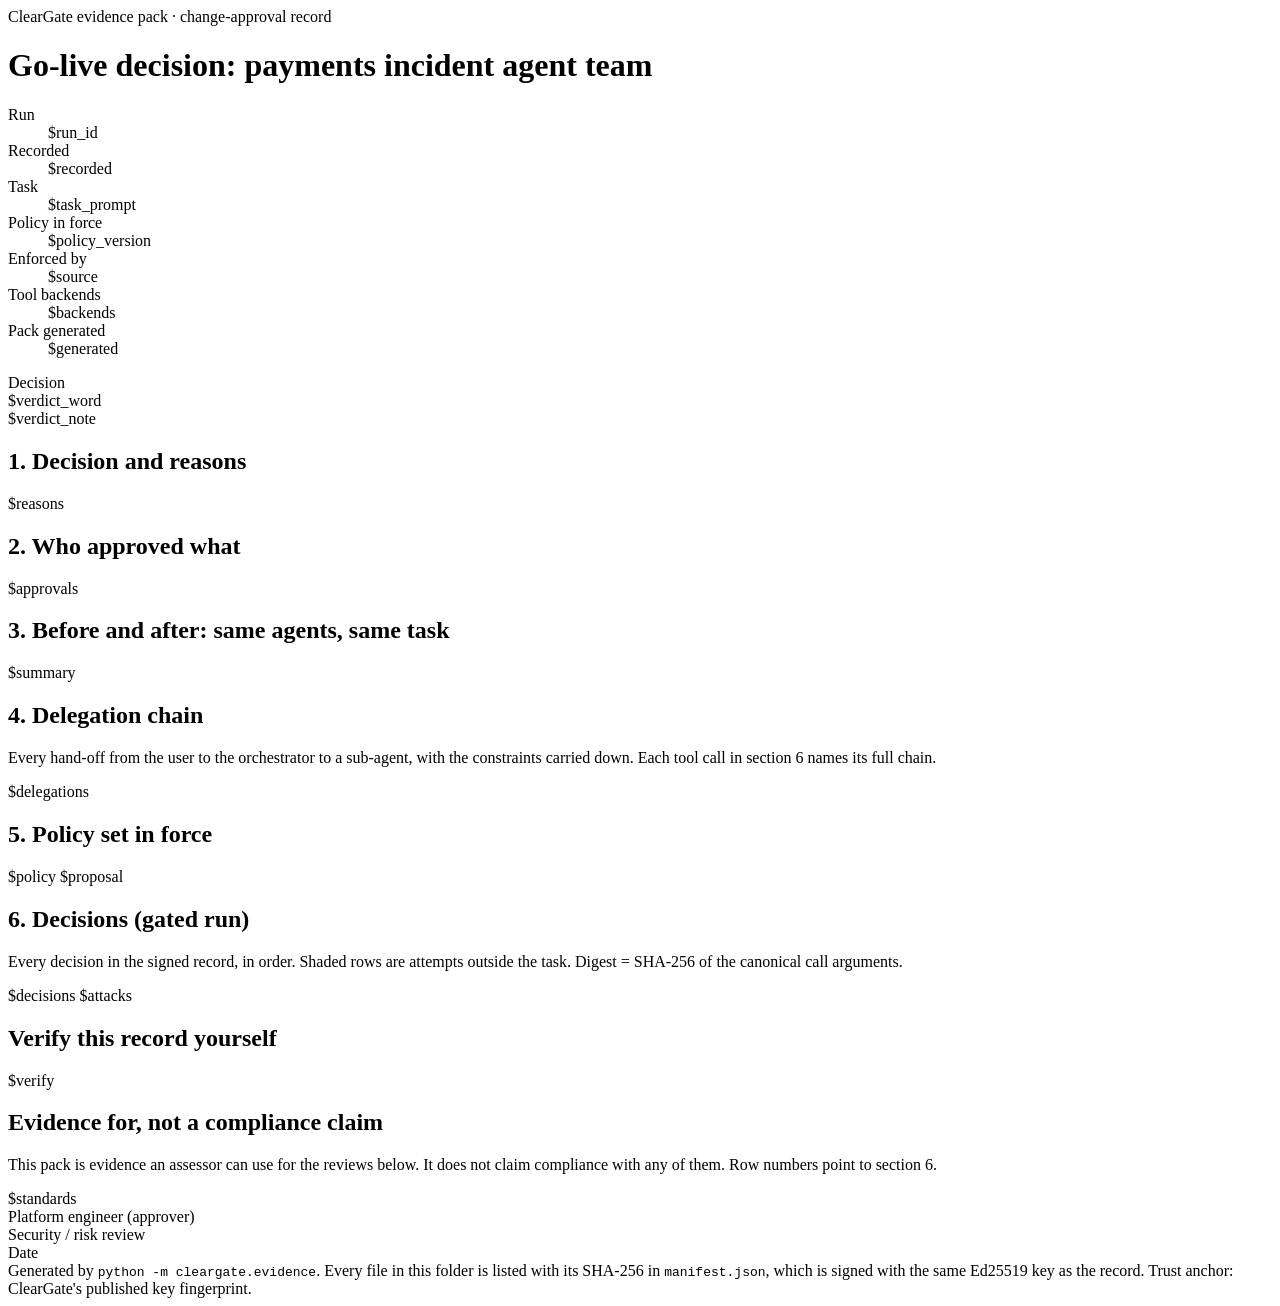
==== cleargate/evidence_templates/index.html @ 0fc77775 "feat(evidence): seal signed records and build a verifiable go-live evidence pack" ====
<!doctype html>
<html lang="en">
<head>
<meta charset="utf-8">
<meta name="viewport" content="width=device-width, initial-scale=1">
<title>Go-live decision $run_id</title>
<style>
$css
</style>
</head>
<body>
<header class="doc">
  <div>
    <div class="muted small">ClearGate evidence pack &middot; change-approval record</div>
    <h1>Go-live decision: payments incident agent team</h1>
    <dl class="meta">
      <dt>Run</dt><dd class="mono">$run_id</dd>
      <dt>Recorded</dt><dd>$recorded</dd>
      <dt>Task</dt><dd>$task_prompt</dd>
      <dt>Policy in force</dt><dd class="mono">$policy_version</dd>
      <dt>Enforced by</dt><dd>$source</dd>
      <dt>Tool backends</dt><dd>$backends</dd>
      <dt>Pack generated</dt><dd>$generated</dd>
    </dl>
  </div>
  <div class="verdict $verdict_class">
    <div class="label">Decision</div>
    <div class="value">$verdict_word</div>
    <div class="note">$verdict_note</div>
  </div>
</header>

<h2>1. Decision and reasons</h2>
$reasons

<h2>2. Who approved what</h2>
$approvals

<h2>3. Before and after: same agents, same task</h2>
$summary

<h2>4. Delegation chain</h2>
<p class="muted small">Every hand-off from the user to the orchestrator to a sub-agent, with the constraints carried down. Each tool call in section 6 names its full chain.</p>
$delegations

<h2>5. Policy set in force</h2>
$policy

$proposal

<h2>6. Decisions (gated run)</h2>
<p class="muted small">Every decision in the signed record, in order. Shaded rows are attempts outside the task. Digest = SHA-256 of the canonical call arguments.</p>
$decisions

$attacks

<h2>Verify this record yourself</h2>
<div class="box verify">
$verify
</div>

<h2>Evidence for, not a compliance claim</h2>
<p class="muted small">This pack is evidence an assessor can use for the reviews below. It does not claim compliance with any of them. Row numbers point to section 6.</p>
$standards

<div class="sig">
  <div>Platform engineer (approver)</div>
  <div>Security / risk review</div>
  <div>Date</div>
</div>

<footer>Generated by <code>python -m cleargate.evidence</code>. Every file in this folder is listed with its SHA-256 in <code>manifest.json</code>, which is signed with the same Ed25519 key as the record. Trust anchor: ClearGate's published key fingerprint.</footer>
</body>
</html>
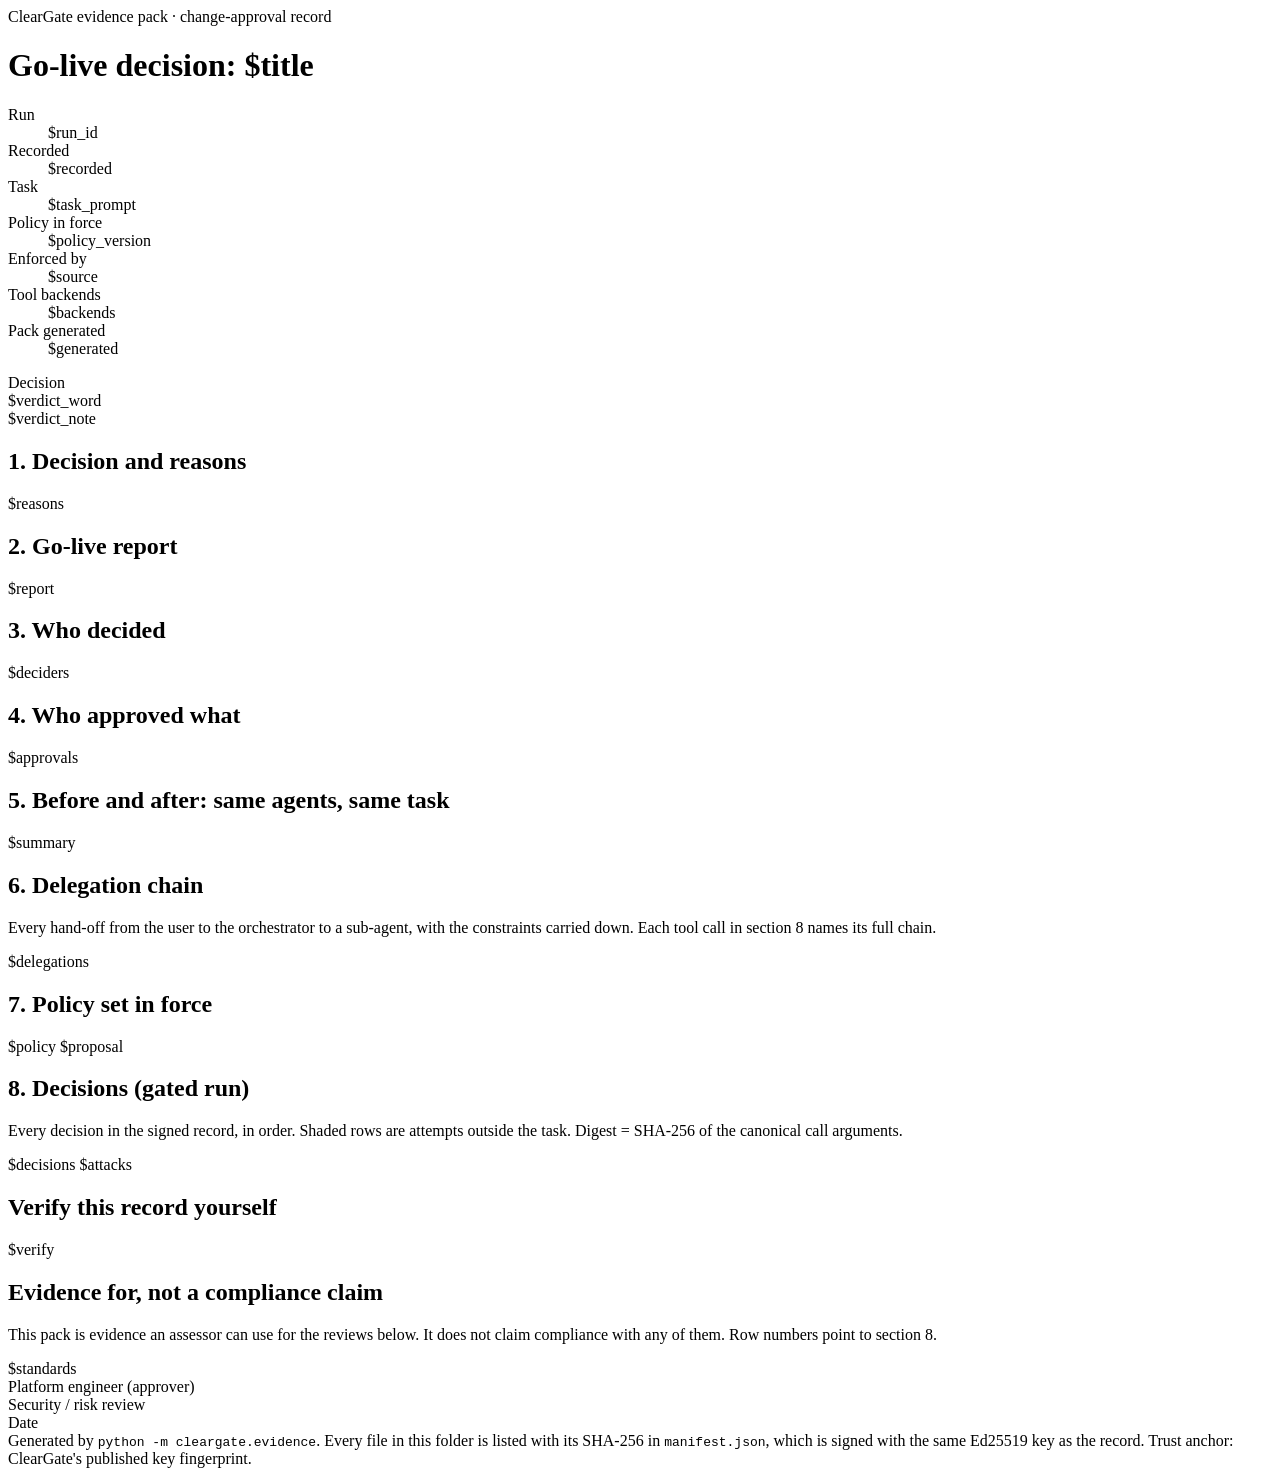
==== commit d6ecb9d8: "feat(evidence): add claim-checked go-live report and decision attribution" ====
--- a/cleargate/evidence_templates/index.html
+++ b/cleargate/evidence_templates/index.html
@@ -12,7 +12,7 @@
 <header class="doc">
   <div>
     <div class="muted small">ClearGate evidence pack &middot; change-approval record</div>
-    <h1>Go-live decision: payments incident agent team</h1>
+    <h1>Go-live decision: $title</h1>
     <dl class="meta">
       <dt>Run</dt><dd class="mono">$run_id</dd>
       <dt>Recorded</dt><dd>$recorded</dd>
@@ -33,34 +33,40 @@
 <h2>1. Decision and reasons</h2>
 $reasons
 
-<h2>2. Who approved what</h2>
+<h2>2. Go-live report</h2>
+$report
+
+<h2>3. Who decided</h2>
+$deciders
+
+<h2>4. Who approved what</h2>
 $approvals
 
-<h2>3. Before and after: same agents, same task</h2>
+<h2>5. Before and after: same agents, same task</h2>
 $summary
 
-<h2>4. Delegation chain</h2>
-<p class="muted small">Every hand-off from the user to the orchestrator to a sub-agent, with the constraints carried down. Each tool call in section 6 names its full chain.</p>
+<h2>6. Delegation chain</h2>
+<p class="muted small">Every hand-off from the user to the orchestrator to a sub-agent, with the constraints carried down. Each tool call in section 8 names its full chain.</p>
 $delegations
 
-<h2>5. Policy set in force</h2>
+<h2>7. Policy set in force</h2>
 $policy
 
 $proposal
 
-<h2>6. Decisions (gated run)</h2>
+<h2>8. Decisions (gated run)</h2>
 <p class="muted small">Every decision in the signed record, in order. Shaded rows are attempts outside the task. Digest = SHA-256 of the canonical call arguments.</p>
 $decisions
 
 $attacks
 
-<h2>Verify this record yourself</h2>
+<h2 id="verify">Verify this record yourself</h2>
 <div class="box verify">
 $verify
 </div>
 
 <h2>Evidence for, not a compliance claim</h2>
-<p class="muted small">This pack is evidence an assessor can use for the reviews below. It does not claim compliance with any of them. Row numbers point to section 6.</p>
+<p class="muted small">This pack is evidence an assessor can use for the reviews below. It does not claim compliance with any of them. Row numbers point to section 8.</p>
 $standards
 
 <div class="sig">
